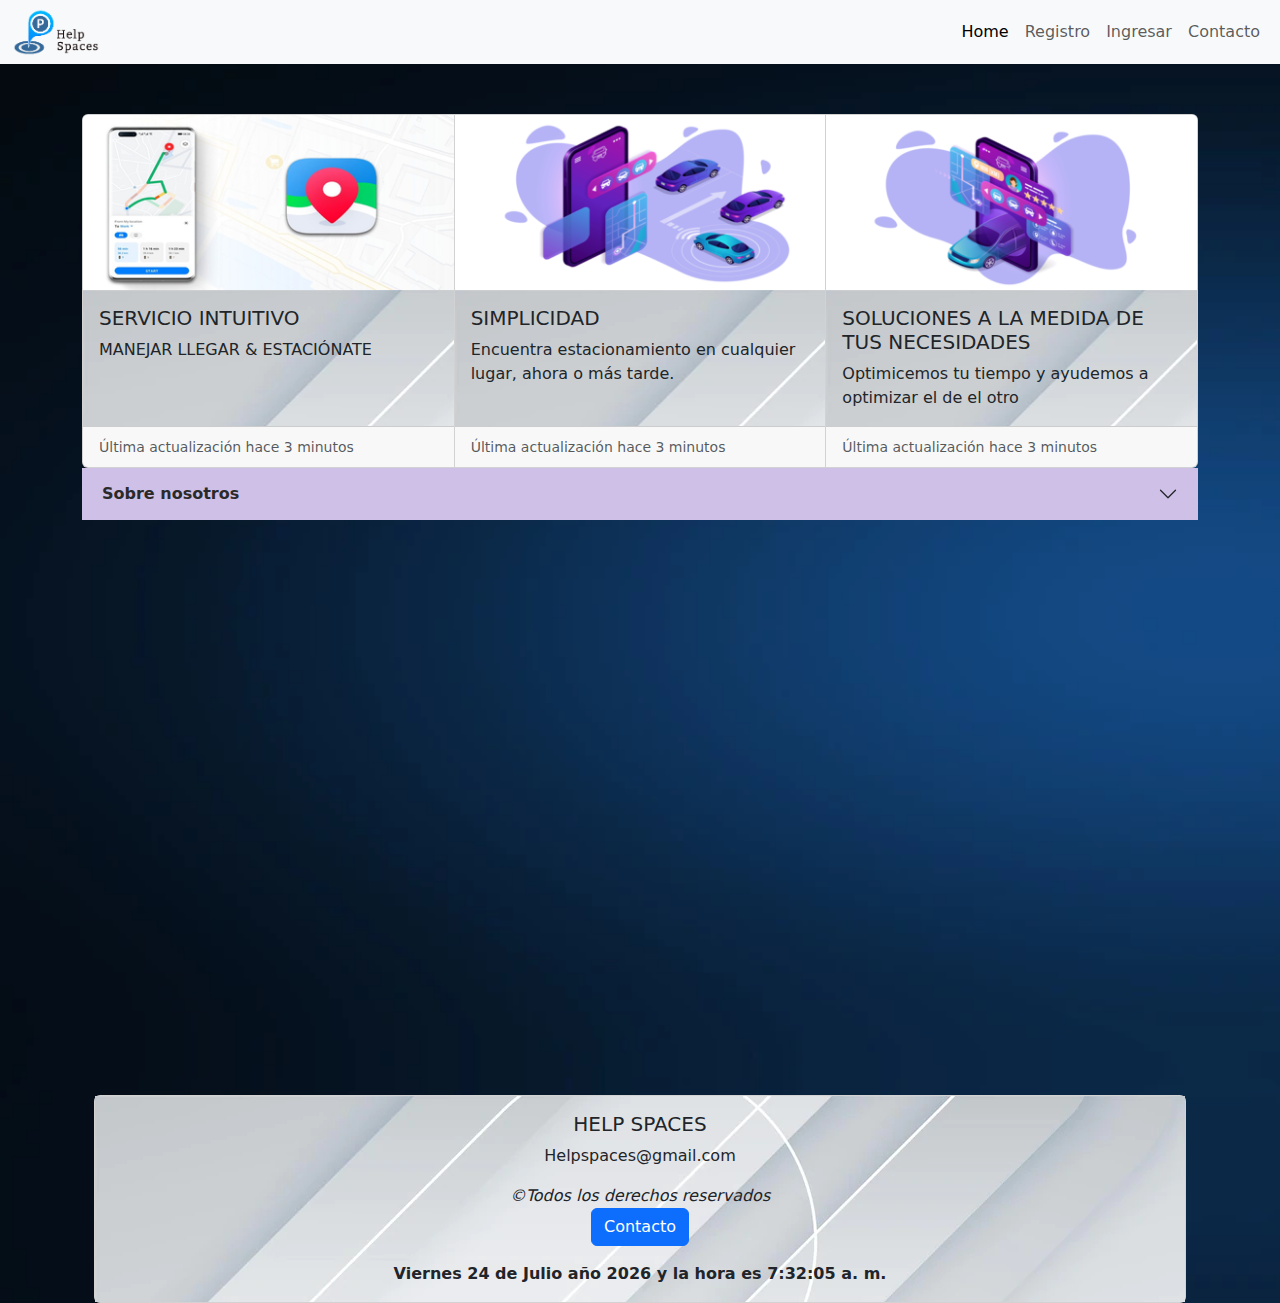
==== index.html @ 4941a6f7 "Add files via upload" ====
<!DOCTYPE html>
<html lang="en">

<head>
    <meta charset="UTF-8">
    <meta http-equiv="X-UA-Compatible" content="IE=edge">
    <meta name="viewport" content="width=device-width, initial-scale=1.0">
    <title>HelpSpaces</title>
    <link rel="stylesheet" href="./css/style.css">
    <link rel="stylesheet" href="https://cdn.jsdelivr.net/npm/bootstrap@5.3.0-alpha1/dist/css/bootstrap.min.css">




</head>

<body>
    <!-- ------------------- NAVBAR -------------------------- -->
    <nav class="navbar navbar-expand-lg bg-body-tertiary">
        <div class="container-fluid">
            <img class="logo" src="./css/imagenes/LogoMakr-7X3iEp.png" alt=""></a>
            <button class="navbar-toggler" type="button" data-bs-toggle="collapse" data-bs-target="#navbarNav"
                aria-controls="navbarNav" aria-expanded="false" aria-label="Toggle navigation">
                <span class="navbar-toggler-icon"></span>
            </button>
            <div class="collapse navbar-collapse ms-auto" id="navbarNav">
                <ul class="navbar-nav ms-auto">
                    <li class="nav-item">
                        <a class="nav-link active" aria-current="page" href="#">Home</a>
                    </li>
                    <li class="nav-item">
                        <a class="nav-link" href="./Registro.html">Registro</a>
                    </li>
                    <li class="nav-item">
                        <a class="nav-link" href="./Ingresar.html">Ingresar</a>
                    </li>

                    <li class="nav-item">
                        <a class="nav-link" href="./contacto.html">Contacto</a>
                    </li>
                </ul>
            </div>
        </div>
    </nav>
<!-- ---------------- div clas container -------- -->

    <div class="container">
        <div class="row">
            <div class="estructura" >
                <div class="col">
                    <!-- ----------------- cartas ------------ -->
                    
                        <div class="card-group">
                            <div class="card">
                              <img class="card-img-top" src="./css/imagenes/card5.png" alt="Card image cap">
                              <div class="card-body">
                                <h5 class="card-title">SERVICIO INTUITIVO</h5>
                                <p class="card-text">MANEJAR
                                    LLEGAR & ESTACIÓNATE</p>
                              </div>
                              <div class="card-footer">
                                <small class="text-muted">Última actualización hace 3 minutos</small>
                              </div>
                            </div>
                            <div class="card">
                              <img class="card-img-top" src="./css/imagenes/card6.png" alt="Card image cap">
                              <div class="card-body">
                                <h5 class="card-title">SIMPLICIDAD</h5>
                                <p class="card-text">Encuentra estacionamiento en cualquier lugar, ahora o más
                                    tarde. </p>
                              </div>
                              <div class="card-footer">
                                <small class="text-muted">Última actualización hace 3 minutos</small>
                              </div>
                            </div>
                            <div class="card">
                              <img class="card-img-top" src="./css/imagenes/card3.png" alt="Card image cap">
                              <div class="card-body">
                                <h5 class="card-title">SOLUCIONES A LA MEDIDA DE TUS NECESIDADES</h5>
                                <p class="card-text">Optimicemos tu tiempo y ayudemos a optimizar el de el otro</p>
                              </div>
                              <div class="card-footer">
                                <small class="text-muted">Última actualización hace 3 minutos</small>
                              </div>
                            </div>
                          </div>
    <!-- ----------------------------- Acordion ---------------------------- -->
    <div class="acordion" >
        <div class="accordion accordion-flush" id="accordionFlushExample">
            <div class="accordion-item">
              <h2 class="accordion-header" id="flush-headingOne">
                <button class="accordion-button collapsed" type="button" data-bs-toggle="collapse" data-bs-target="#flush-collapseOne" aria-expanded="false" aria-controls="flush-collapseOne">
                    <div class="acordiontext" >
                        <b>Sobre nosotros</b> 
                    </div>
                  
                </button>
              </h2>
              <div id="flush-collapseOne" class="accordion-collapse collapse" aria-labelledby="flush-headingOne" data-bs-parent="#accordionFlushExample">
                <div class="accordion-body">
                    <div class="container">
                    Si buscas encontrar tu espacio de forma sencilla, rápido y a un precio justo.
                    <br>
                    Help Spaces es una aplicación para encontrar lugares gratuitos para estacionar en su ciudad. Esta aplicación le permite buscar por dirección, ciudad, estado, código postal y así sucesivamente. Además, le permite ingresar su ubicación actual para obtener una lista de lugares de estacionamiento gratuitos cercanos. Esta aplicación le ayuda a encontrar lugares de estacionamiento adecuados para su presupuesto y sus necesidades. También ofrece una lista de estacionamientos de pago cercanos si decide pagar por el estacionamiento. Esta aplicación es útil para aquellos que deben viajar a la ciudad y no tienen suficiente dinero para pagar por el estacionamiento. Estacionamiento Gratuito ahorra tiempo y esfuerzo al buscar lugares de estacionamiento.
                 
                        <h3>Prueba espacio disponible</h3>

                        <div>
                            <img src="./css/imagenes/vacio.png" id="imgchange" alt="">
                
                            <div>
                                <button id="ocupado">ocupado</button>
                    
                                <button id="desocupado">desocupado</button>
                            </div>
                        </div>
                
                
                        
                
                
                    </div>
                    
                </div>
              </div>
            </div>

    </div>
   <!------------------------------------------------------------- -->

                    
                    
                <!-- --------------- Mapa google ----------- -->
                <div class="row">
                    <div class="mapa">
                        <div class="col-md-12">
                            <iframe
                                src="https://www.google.com/maps/embed?pb=!1m18!1m12!1m3!1d53534.982508595574!2d-71.56527489513786!3d-33.00545203112024!2m3!1f0!2f0!3f0!3m2!1i1024!2i768!4f13.1!3m3!1m2!1s0x9689de84ead41255%3A0x8e5fde76df3d413f!2zVmnDsWEgZGVsIE1hciwgVmFscGFyYcOtc28!5e0!3m2!1ses!2scl!4v1673315817737!5m2!1ses!2scl"
                                width="100%" height="500" style="border:0;" allowfullscreen="" loading="lazy"
                                referrerpolicy="no-referrer-when-downgrade">
                            </iframe>
                        </div>
       
                    </div>
                </div>
                
                            

            </div>
            
            
            
            <!-- -------------------------- Pie de Pagina ------------ -->

            <footer>
                <div>
                    <div id="contacto" class="pt-5 container-fluid">
                        <div class="card text-center">
                            <div class="card-body fondo-img tete ">
                                <h5 class="card-title">HELP SPACES</h5>

                                <p class="card-text">Helpspaces@gmail.com</p>
                                <p> <i class="bi bi-c-circle"> ©Todos los derechos reservados</i>
                                    <br>
                                    <a href="./contacto.html" class="btn btn-primary">Contacto</a>
                                <div id="contenedor">
                                </div>
                            </div>
                        </div>
                    </div>

                </div>


            </footer>
            <!-- -------------------- Script --------------- -->
            <script src="https://cdn.jsdelivr.net/npm/@popperjs/core@2.11.6/dist/umd/popper.min.js"
                integrity="sha384-oBqDVmMz9ATKxIep9tiCxS/Z9fNfEXiDAYTujMAeBAsjFuCZSmKbSSUnQlmh/jp3"
                crossorigin="anonymous"></script>
            <script src="https://cdn.jsdelivr.net/npm/bootstrap@5.3.0-alpha1/dist/js/bootstrap.min.js"
                integrity="sha384-mQ93GR66B00ZXjt0YO5KlohRA5SY2XofN4zfuZxLkoj1gXtW8ANNCe9d5Y3eG5eD"
                crossorigin="anonymous"></script>
            <script src="./js/datos.js"></script>
            <script src="./js/jquery.js"></script>
            <script src="https://code.jquery.com/jquery-3.6.3.min.js"></script>
            <script src="./js/main.js" ></script>



</body>

</html>
---- css/style.css ----
body {

    background-image: url('./imagenes/bluelight.jpg');
    background-size: cover;
}

.logo {
    max-width: 7%;

}
/* ------------ registro ------------ */
#bodyregistro {
    color: rgb(255, 253, 251);
}

.registro {
    text-align: right;
    padding: 20px;
}

.imagengif {
    padding-top: 100px;


}

.texto1 {
    padding-top: 100px;
}

/* ----- style de contacto ---------- */

#cuerpo {

    text-align: center;
}

#contenedor {

    font-size: 100px auto;
    font-weight: bold;
    text-align: center;
}

.typed {
    color: rgb(255, 255, 255);
    text-align: center;

}
/* ----- titulo contacto --------- */
#contenedor h2 {

    font-size: 60px;
    color: rgb(255, 255, 255);
    margin: 0;
    padding-top: 100px;
        
}

.textocomentarios {
    padding-top: 50px;
    width: 100px;
    color: aliceblue;
}
/* -------------------seccion registro------------------------ */
.textoregistro{
    padding-left: 20px;
    padding-top: 25px;
}

/* ------ cards ------------------ */
.card-body {

    background-image: url('./imagenes/fondogris3.jpg') !important;
}


/* ----- mapa -------------- */

.mapa{
    padding-top: 20px;
}

/* ------ estructura cuerpo -------- */
.estructura{
    padding-top: 50px;
}

/* ----------- acordion style ------------ */

.accordion-flush .accordion-item .accordion-button, .accordion-flush .accordion-item .accordion-button.collapsed {
   
    background-color: rgb(207, 192, 231) !important;
}

.acordiontext{
    color: rgb(43, 42, 42);
}

.accordion-body{

    background-color:rgb(235, 217, 238)

}
#imgchange{
    max-width: 100%;
  width: 500px;
}
/* ---------------- style ingreso ----------------- */

#bodyingresar{
    background-image: url('./imagenes/bluelight.jpg') ;
    

}
.registrotexto{
    color: rgb(218, 203, 203);
}
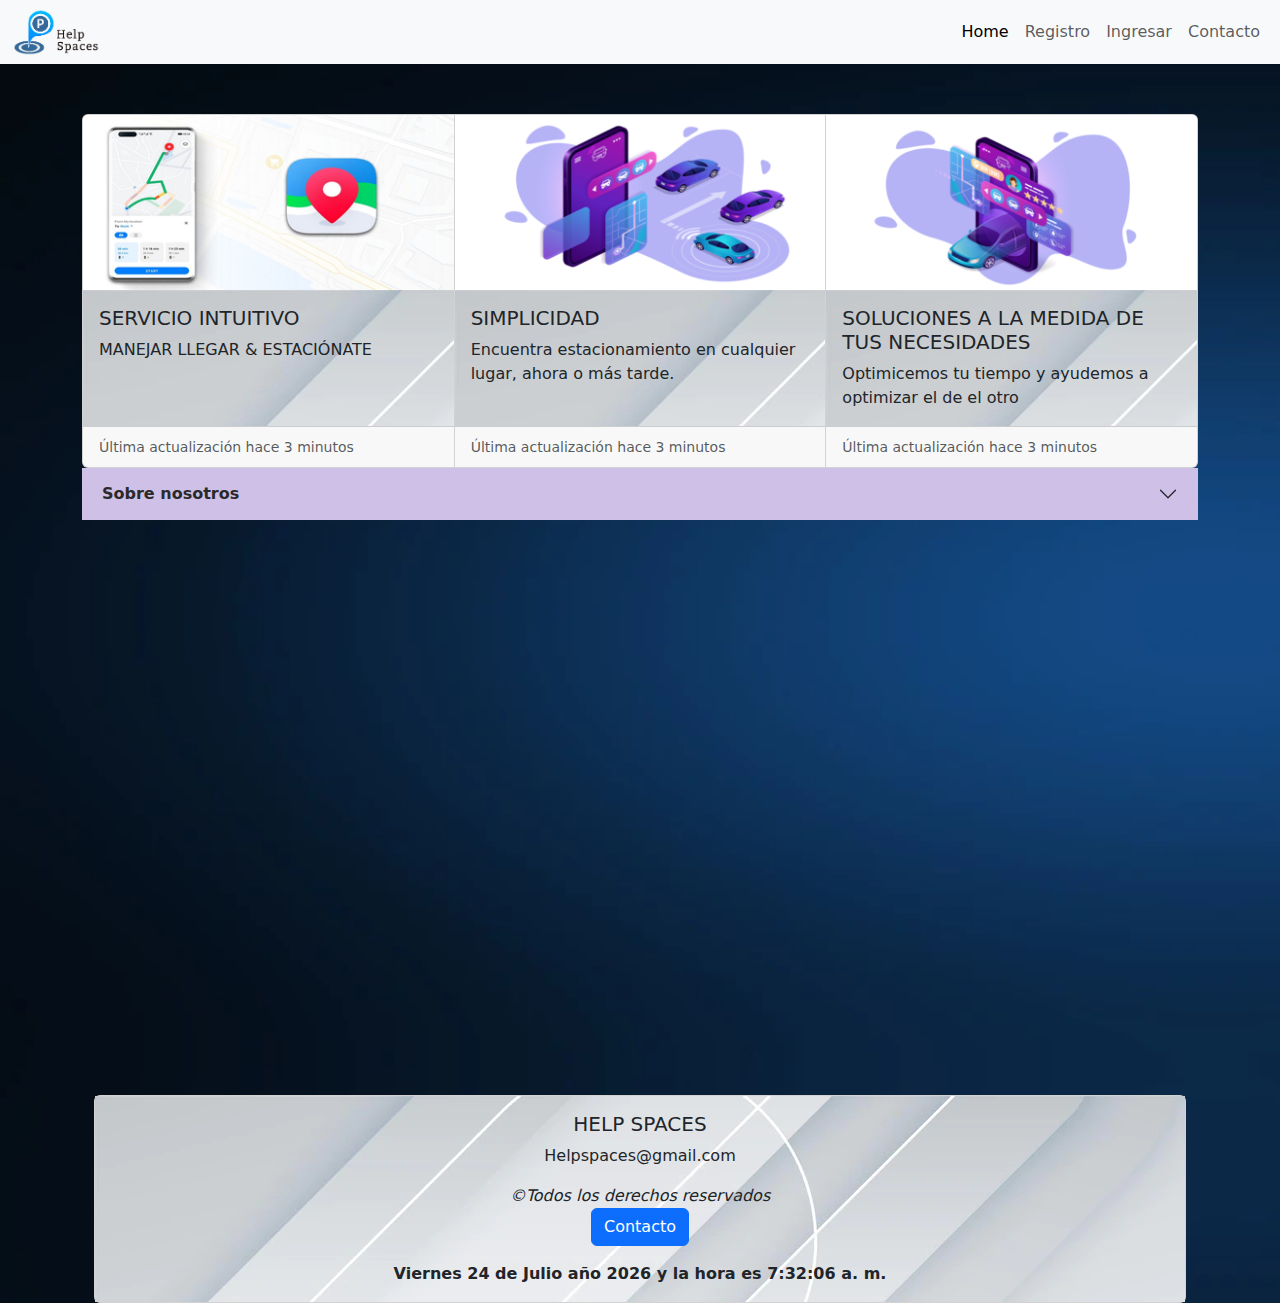
==== commit 98e6a4b3: "arreglo navbar index" ====
--- a/index.html
+++ b/index.html
@@ -26,7 +26,7 @@
             <div class="collapse navbar-collapse ms-auto" id="navbarNav">
                 <ul class="navbar-nav ms-auto">
                     <li class="nav-item">
-                        <a class="nav-link active" aria-current="page" href="#">Home</a>
+                        <a class="nav-link active" aria-current="page" href="/index.html">Home</a>
                     </li>
                     <li class="nav-item">
                         <a class="nav-link" href="./Registro.html">Registro</a>
